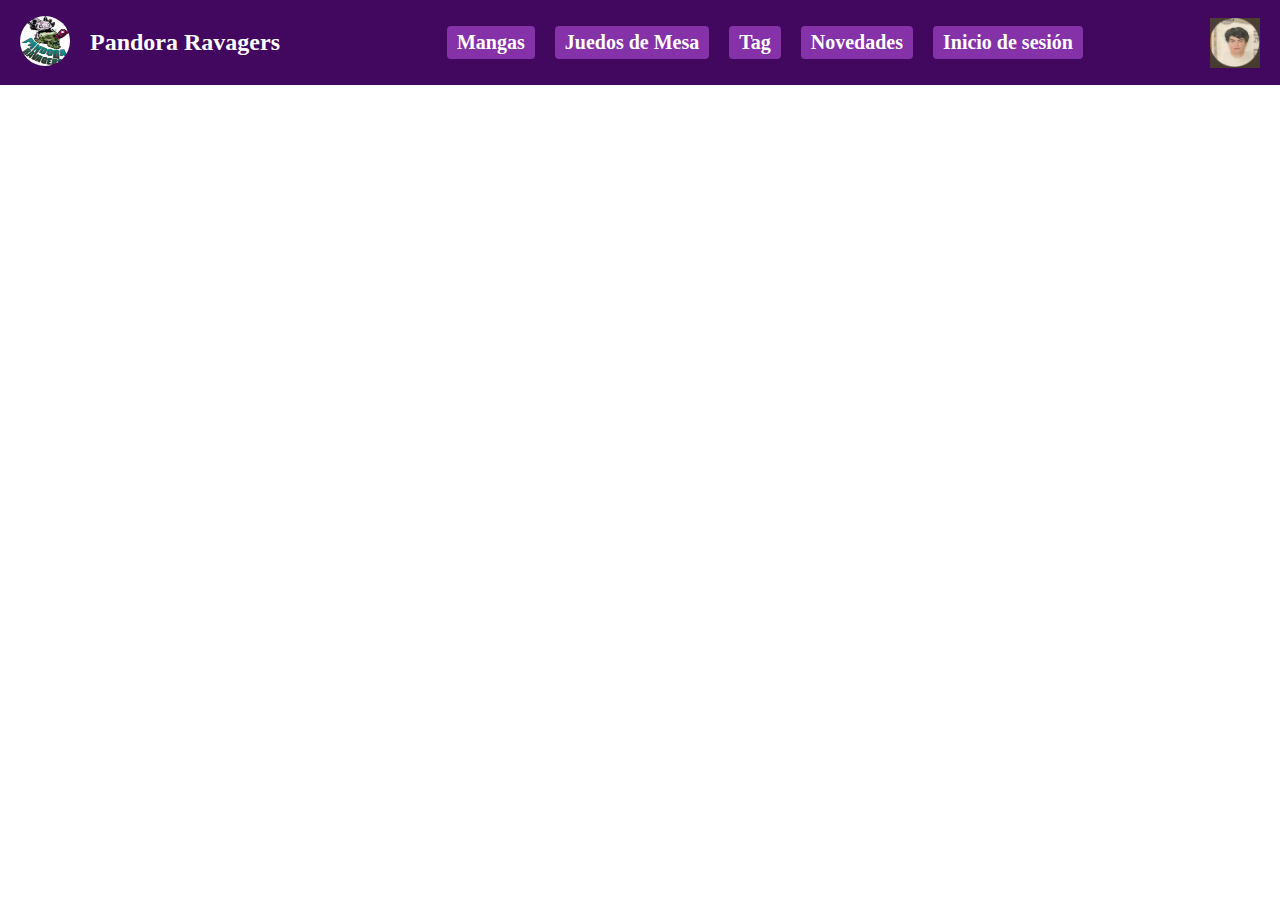
==== catalogo.html @ 40fc6b64 "Nueva pagina de catalogos de mandas, le hace falta el contenido principal, se agrega el html y el cs" ====
<!DOCTYPE html>
<html lang="en">
<head>
    <meta charset="UTF-8">
    <meta name="viewport" content="width=device-width, initial-scale=1.0">
    <title>Pandora Ravagers</title>
    <link rel="stylesheet" href="./css/catalogo.css">
</head>
<body>
    <header class="header">
        <nav class="nav-menu">

            <div class="logo">            
              <h1 class="title">Pandora Ravagers</h1>
              <div class="logo-container--img">
                <img class="logo-img" src="img/logo.jpg" alt="Logo de Pandora">
              </div>
            </div>  
                 
            <ul class="nav-menu--lista">
              <li class="nav-menu--elemento"><a   href="#tienda" >Mangas</a></li>
              <li class="nav-menu--elemento"><a  href="#eventos">Juedos de Mesa</a></li>
              <li class="nav-menu--elemento"><a  href="#novedades">Tag</a></li>
              <li class="nav-menu--elemento"><a  href="http://localhost/pandora/login.html">Novedades</a></li>
              <li class="nav-menu--elemento"><a  href="http://localhost/pandora/registroUsuario.htm">Inicio de sesión</a></li>
            </ul>      
            
            <div class="container-img--user">
                <div class="user-profile">
                    <img class="container__img--user" src="img/usuario.jpg" alt="Imagen de usuario">
                </div>
           </div>
      
        </nav>    
      
                
    </header>
    <aside>

    </aside>
    <main>
        <section>
            
        </section>

    </main>
    
</body>
</html>
---- css/catalogo.css ----
body, html {
    margin: 0;
    padding: 0;
    height: 100%;
    overflow: auto; /* Evita el scroll principal de la página */
  }
  
  .main-content {
    display: flex;
    flex-direction: column;
    /* height: 100vh; */
  }

/*--------------------------------- 
  barra de navegacion
------------------------------------*/

.header {
    position: fixed;
    top: 0;
    left: 0;
    width: 100%;  
    background-color: #42075e;
    justify-content: center;     
    z-index: 1000; 
}
  
.nav-menu {
    display: flex;
    justify-content: space-between;
    align-items: center;    
    margin: 10px 20px;   
}
  
  .logo{
    display: flex;
    flex-direction: row-reverse;
    justify-content: center;
    align-items: center;
    gap: 20px;
  }
  
  .title {
    font-size: 24px;
    font-family: 'Georgia', serif; /* Estilo de letra similar */
    color: white;
  }
  
  .logo-img, .user-profile {  
    width: 50px;
    height: 50px;
    border-radius: 50%;
    
  }
  
  .nav-menu--lista{
    display: flex;
    flex-direction: row; 
    list-style-type: none; 
    gap: 20px;
    padding: auto;
  }
  
  .nav-menu a {
    text-decoration: none;
    color: white;
    font-weight: bold;
    font-size: 20px;
  }
  
  .nav-menu--elemento {
    background-color:#8531a7;
    padding: 5px 10px;
    border-radius: 4px;
    color: white;
    transition: font-size 0.3s;
  } 
  
  .nav-menu--elemento{
    color: #270533;
    text-decoration: none;
    font-size: 16px; /* Tamaño normal de la letra */
    transition: font-size 0.3s; /* Suaviza la transición */
  }
  
  .nav-menu--elementohover {
    font-size: 18px; /* Tamaño de la letra al pasar el cursor */
  }
  
  .user-img--container{
   margin: 0px 10px;
   
  }

  .container__img--user{
    width: 50px;
    height: 50px;
  }
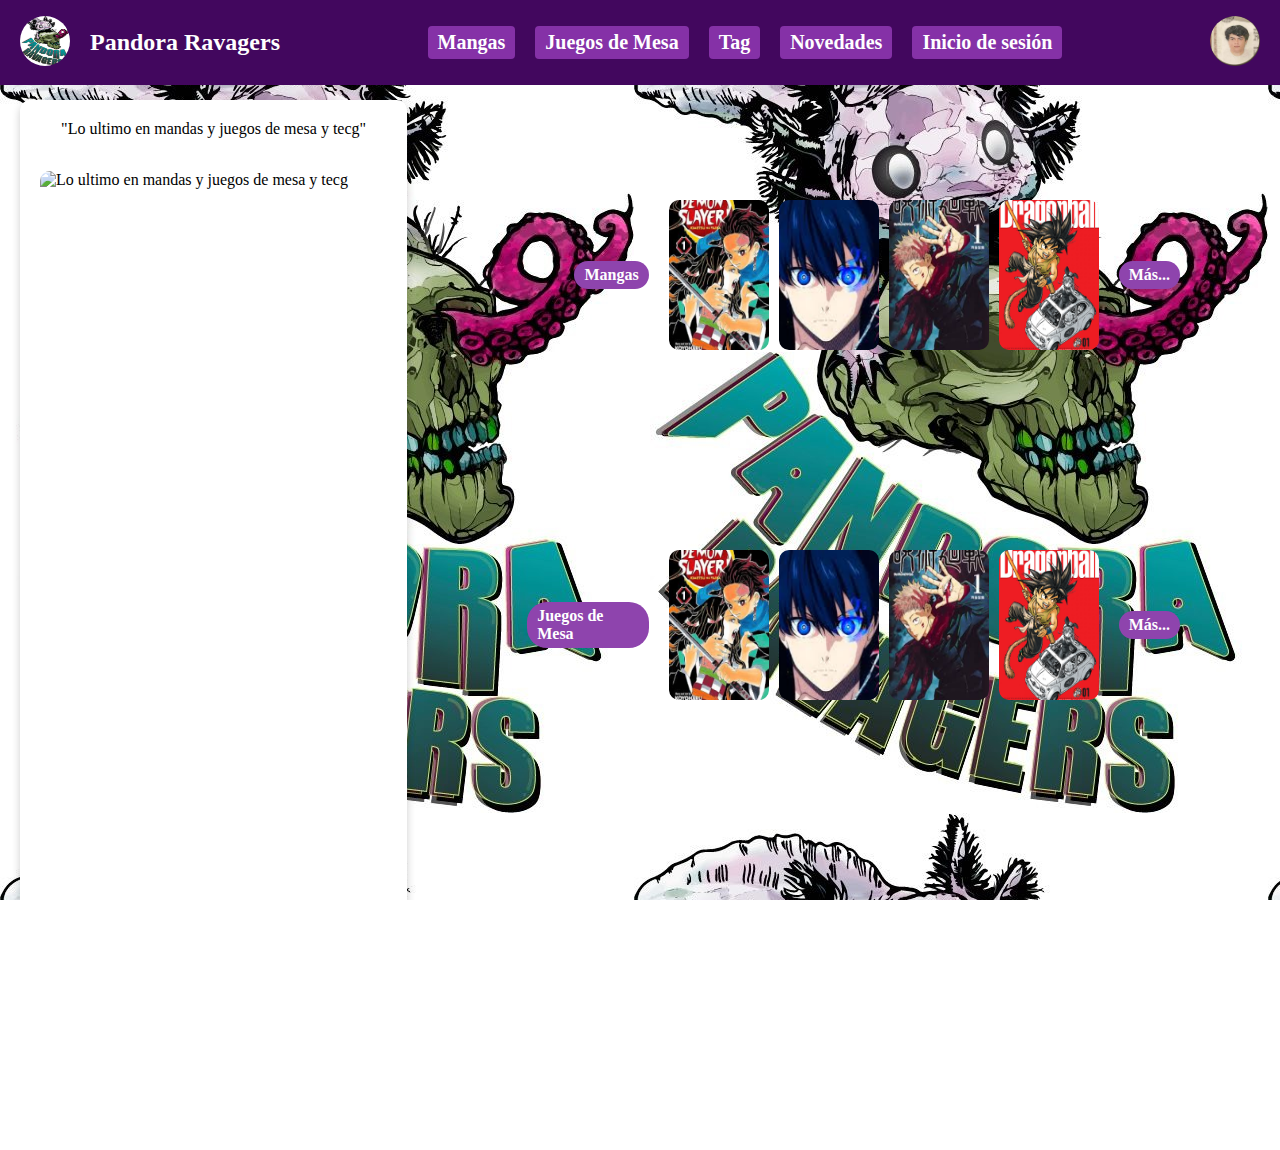
==== commit e1fc2b15: "avance de catalogo" ====
--- a/catalogo.html
+++ b/catalogo.html
@@ -9,41 +9,74 @@
 <body>
     <header class="header">
         <nav class="nav-menu">
-
             <div class="logo">            
-              <h1 class="title">Pandora Ravagers</h1>
-              <div class="logo-container--img">
-                <img class="logo-img" src="img/logo.jpg" alt="Logo de Pandora">
-              </div>
+                <h1 class="title">Pandora Ravagers</h1>
+                <div class="logo-container--img">
+                    <img class="logo-img" src="img/logo.jpg" alt="Logo de la tienda Pandora Ravagers">
+                </div>
             </div>  
                  
             <ul class="nav-menu--lista">
-              <li class="nav-menu--elemento"><a   href="#tienda" >Mangas</a></li>
-              <li class="nav-menu--elemento"><a  href="#eventos">Juedos de Mesa</a></li>
-              <li class="nav-menu--elemento"><a  href="#novedades">Tag</a></li>
-              <li class="nav-menu--elemento"><a  href="http://localhost/pandora/login.html">Novedades</a></li>
-              <li class="nav-menu--elemento"><a  href="http://localhost/pandora/registroUsuario.htm">Inicio de sesión</a></li>
+                <li class="nav-menu--elemento"><a href="#tienda">Mangas</a></li>
+                <li class="nav-menu--elemento"><a href="#eventos">Juegos de Mesa</a></li>
+                <li class="nav-menu--elemento"><a href="#tag">Tag</a></li>
+                <li class="nav-menu--elemento"><a href="#novedades">Novedades</a></li>
+                <li class="nav-menu--elemento"><a href="http://localhost/pandora/login.html">Inicio de sesión</a></li>
             </ul>      
-            
+
             <div class="container-img--user">
                 <div class="user-profile">
                     <img class="container__img--user" src="img/usuario.jpg" alt="Imagen de usuario">
                 </div>
-           </div>
-      
+            </div>
         </nav>    
-      
-                
     </header>
-    <aside>
+    
+    <main class="main-content">
 
-    </aside>
-    <main>
-        <section>
-            
-        </section>
+      <aside>
+        <div class="container">
+          <text>"Lo ultimo en mandas y juegos de mesa y tecg"</text><br>
+          <img src="https://blog.jefsescritor.com/wp-content/uploads/2023/10/mangas-1.webp" alt="Lo ultimo en mandas y juegos de mesa y tecg" width="400" height="200">
+          <div class="title">Lo último en mangas, juegos y TCG</div>
+        </div>
+      </aside>
 
+      <section class="catalogo">
+        <!-- <h2>Mangas</h2> -->
+        <div class="catalogo__container">
+          <span class="etiqueta">Mangas</span>
+          <div class="mangas">
+            <img src="/img/demon-slayer.jpg" alt="Demon Slayer Manga Cover">
+            <img src="/img/blue-lock.jpg" alt="Blue Lock Manga Cover">
+            <img src="/img/jujutsu-kaisen.jpg" alt="Jujutsu Kaisen Manga Cover">
+            <img src="/img/dragon-ball.jpg" alt="Dragon Ball Manga Cover">
+          </div>
+          <a href="otra-pagina.html" class="mas">Más...</a>
+        </div>
+
+        <div class="catalogo__container">
+          <span class="etiqueta">Juegos de Mesa</span>
+          <div class="mangas">
+            <img src="/img/demon-slayer.jpg" alt="Demon Slayer Manga Cover">
+            <img src="/img/blue-lock.jpg" alt="Blue Lock Manga Cover">
+            <img src="/img/jujutsu-kaisen.jpg" alt="Jujutsu Kaisen Manga Cover">
+            <img src="/img/dragon-ball.jpg" alt="Dragon Ball Manga Cover">
+          </div>
+          <a href="otra-pagina.html" class="mas">Más...</a>
+        </div>
+
+        <div class="catalogo__container">
+          <span class="etiqueta">TCG</span>
+          <div class="mangas">
+            <img src="/img/demon-slayer.jpg" alt="Demon Slayer Manga Cover">
+            <img src="/img/blue-lock.jpg" alt="Blue Lock Manga Cover">
+            <img src="/img/jujutsu-kaisen.jpg" alt="Jujutsu Kaisen Manga Cover">
+            <img src="/img/dragon-ball.jpg" alt="Dragon Ball Manga Cover">
+          </div>
+          <a href="otra-pagina.html" class="mas">Más...</a>
+        </div>
+      </section>
     </main>
-    
 </body>
-</html>+</html>
--- a/css/catalogo.css
+++ b/css/catalogo.css
@@ -1,20 +1,19 @@
+/* General */
 body, html {
+    background-image: url(/img/logo.jpg);
     margin: 0;
     padding: 0;
     height: 100%;
     overflow: auto; /* Evita el scroll principal de la página */
-  }
-  
-  .main-content {
+}
+
+.main-content {
     display: flex;
-    flex-direction: column;
-    /* height: 100vh; */
-  }
+    flex-direction: row;
+    margin-top: 80px; /* Ajusta el espacio para que el header fijo no cubra el contenido */
+}
 
-/*--------------------------------- 
-  barra de navegacion
-------------------------------------*/
-
+/* Barra de navegación */
 .header {
     position: fixed;
     top: 0;
@@ -31,68 +30,142 @@
     align-items: center;    
     margin: 10px 20px;   
 }
-  
-  .logo{
+
+.logo {
     display: flex;
     flex-direction: row-reverse;
     justify-content: center;
     align-items: center;
     gap: 20px;
-  }
+}
   
-  .title {
+.title {
     font-size: 24px;
     font-family: 'Georgia', serif; /* Estilo de letra similar */
     color: white;
-  }
+}
   
-  .logo-img, .user-profile {  
+.logo-img, .container__img--user {  
     width: 50px;
     height: 50px;
     border-radius: 50%;
-    
-  }
+}
   
-  .nav-menu--lista{
+.nav-menu--lista {
     display: flex;
     flex-direction: row; 
     list-style-type: none; 
     gap: 20px;
-    padding: auto;
-  }
+    padding: 0;
+}
   
-  .nav-menu a {
+.nav-menu a {
     text-decoration: none;
     color: white;
     font-weight: bold;
     font-size: 20px;
-  }
+}
   
-  .nav-menu--elemento {
-    background-color:#8531a7;
+.nav-menu--elemento {
+    background-color: #8531a7;
     padding: 5px 10px;
     border-radius: 4px;
     color: white;
+    font-size: 16px;
     transition: font-size 0.3s;
-  } 
+}
   
-  .nav-menu--elemento{
-    color: #270533;
-    text-decoration: none;
-    font-size: 16px; /* Tamaño normal de la letra */
-    transition: font-size 0.3s; /* Suaviza la transición */
-  }
-  
-  .nav-menu--elementohover {
+.nav-menu--elemento:hover {
     font-size: 18px; /* Tamaño de la letra al pasar el cursor */
-  }
-  
-  .user-img--container{
-   margin: 0px 10px;
-   
+}
+/* tarjeta */
+.container__img--user{
+    width: 50px;
+    height: 50px;
   }
 
-  .container__img--user{
-    width: 50px;
-    height: 50px;
-  }+  .container {
+    display: flex;
+    flex-direction: column;
+    align-items: center;
+    padding: 20px;
+    background-color: #ffffff;
+    border-radius: 10px;
+    box-shadow: 0px 4px 8px rgba(0, 0, 0, 0.2);
+    width: 100%;
+    max-width: 400px;
+    margin-left: auto;
+}
+
+aside {
+  display: flex;
+  justify-content: flex-end; /* Alinea el contenido hacia la derecha */
+  padding: 20px;
+  flex-grow: 1;
+}
+.container img {
+  width: 100%;
+  max-width: 400px;
+  height: auto;
+  border-radius: 10px;
+  margin-top: 15px;
+}
+
+.container .text {
+    font-size: 1em;
+    color: #333333;
+}
+
+aside, main {
+  flex-grow: 1;
+  padding: 20px;
+}
+
+/* Catalogo */
+.catalogo {
+    display: flex;
+    flex-direction: column;   
+       
+    margin-top: 20px;
+}
+.catalogo__container {
+    display: flex;
+    align-items: center;
+    justify-content: flex-end;
+    margin: 100px;
+    gap: 20px;
+}
+
+.etiqueta {
+    padding: 5px 10px;
+    background-color: #8e44ad;
+    color: white;
+    border-radius: 20px;
+    font-weight: bold;
+}
+
+.mangas {
+    display: flex;
+    gap: 10px;
+}
+
+.mangas img {
+    width: 100px;
+    height: 150px;
+    border-radius: 10px;
+    transition: transform 0.2s;
+}
+
+.mangas img:hover {
+    transform: scale(1.1);
+}
+
+.mas {
+    padding: 5px 10px;
+    background-color: #8e44ad;
+    color: white;
+    border-radius: 20px;
+    font-weight: bold;
+    text-decoration: none;
+}
+
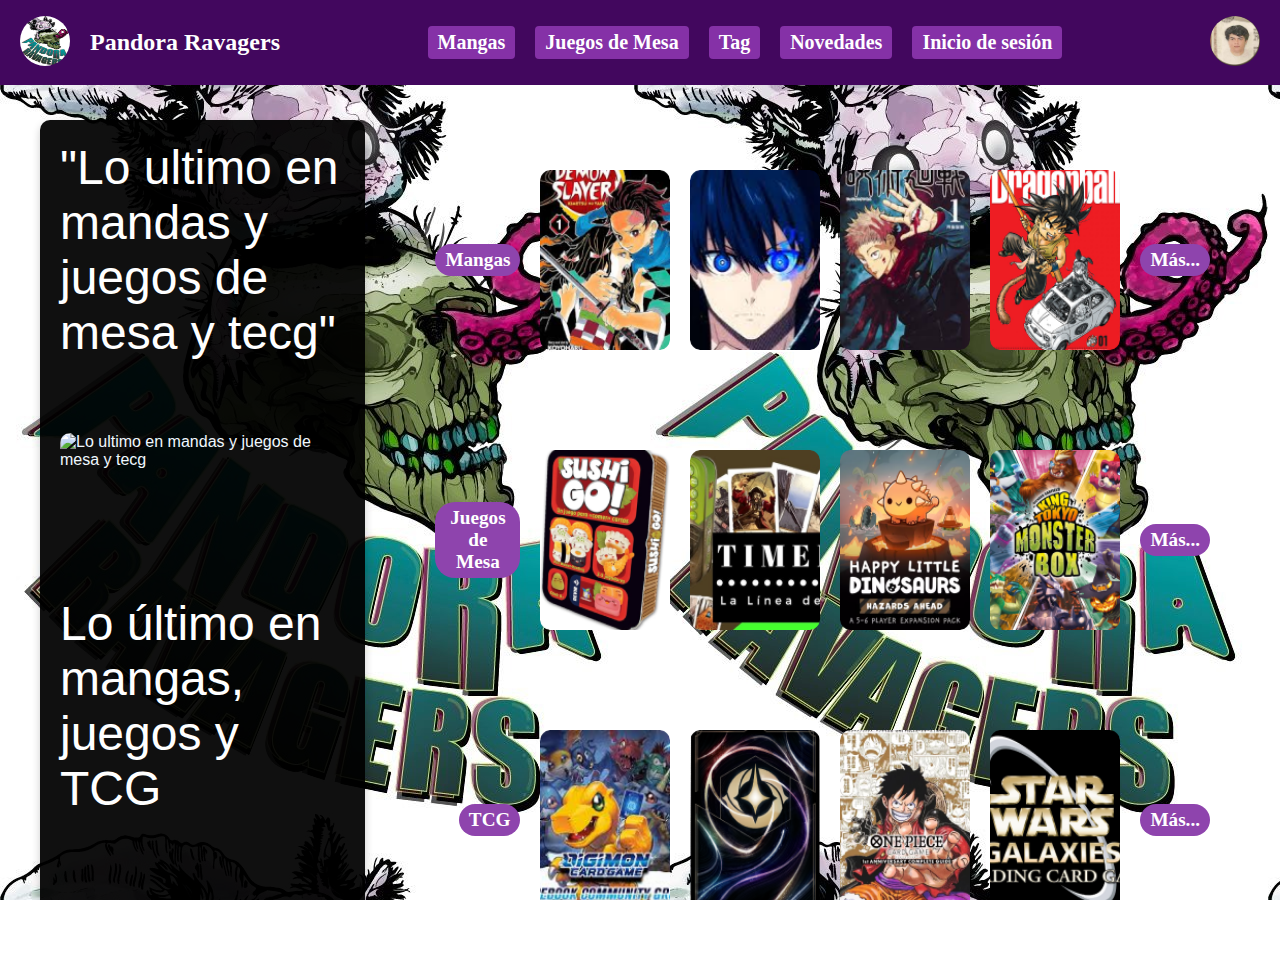
==== commit fd34317f: "Segundo Avance del catalogo" ====
--- a/catalogo.html
+++ b/catalogo.html
@@ -34,11 +34,12 @@
     
     <main class="main-content">
 
-      <aside>
+      <aside >
         <div class="container">
-          <text>"Lo ultimo en mandas y juegos de mesa y tecg"</text><br>
+          <text class="container__Text">"Lo ultimo en mandas y juegos de mesa y tecg"</text><br>
           <img src="https://blog.jefsescritor.com/wp-content/uploads/2023/10/mangas-1.webp" alt="Lo ultimo en mandas y juegos de mesa y tecg" width="400" height="200">
-          <div class="title">Lo último en mangas, juegos y TCG</div>
+          <text class="container__Text">Lo último en mangas, juegos y TCG</text><br>
+          <!-- <div class="title"></div> -->
         </div>
       </aside>
 
@@ -55,24 +56,26 @@
           <a href="otra-pagina.html" class="mas">Más...</a>
         </div>
 
+        <!-- <h2>Juegos de mesa</h2> -->
         <div class="catalogo__container">
           <span class="etiqueta">Juegos de Mesa</span>
           <div class="mangas">
-            <img src="/img/demon-slayer.jpg" alt="Demon Slayer Manga Cover">
-            <img src="/img/blue-lock.jpg" alt="Blue Lock Manga Cover">
-            <img src="/img/jujutsu-kaisen.jpg" alt="Jujutsu Kaisen Manga Cover">
-            <img src="/img/dragon-ball.jpg" alt="Dragon Ball Manga Cover">
+            <img src="/img/sushi.jpg" alt="Demon Slayer Manga Cover">
+            <img src="/img/TimePlay.jpg" alt="Blue Lock Manga Cover">
+            <img src="/img/Dinosaurs.jpg" alt="Jujutsu Kaisen Manga Cover">
+            <img src="/img/monsterBox.jpg" alt="Dragon Ball Manga Cover">
           </div>
           <a href="otra-pagina.html" class="mas">Más...</a>
         </div>
-
+        
+        <!-- <h2>TCG</h2> -->
         <div class="catalogo__container">
           <span class="etiqueta">TCG</span>
           <div class="mangas">
-            <img src="/img/demon-slayer.jpg" alt="Demon Slayer Manga Cover">
-            <img src="/img/blue-lock.jpg" alt="Blue Lock Manga Cover">
-            <img src="/img/jujutsu-kaisen.jpg" alt="Jujutsu Kaisen Manga Cover">
-            <img src="/img/dragon-ball.jpg" alt="Dragon Ball Manga Cover">
+            <img src="/img/digimon.jpg" alt="Demon Slayer Manga Cover">
+            <img src="/img/targeta.jpg" alt="Blue Lock Manga Cover">
+            <img src="/img/OnePice,jpg.png" alt="Jujutsu Kaisen Manga Cover">
+            <img src="/img/StarWars.jpg" alt="Dragon Ball Manga Cover">
           </div>
           <a href="otra-pagina.html" class="mas">Más...</a>
         </div>
--- a/css/catalogo.css
+++ b/css/catalogo.css
@@ -78,26 +78,36 @@
 .nav-menu--elemento:hover {
     font-size: 18px; /* Tamaño de la letra al pasar el cursor */
 }
+
 /* tarjeta */
 .container__img--user{
     width: 50px;
     height: 50px;
   }
 
-  .container {
+.container__Text{
+    color: white;
+    font-size: 3em;
+}
+
+.container {
+
+    font-family: 'Trebuchet MS', 'Lucida Sans Unicode', 'Lucida Grande', 'Lucida Sans', Arial, sans-serif;
+    color:aliceblue;
     display: flex;
     flex-direction: column;
     align-items: center;
     padding: 20px;
-    background-color: #ffffff;
+    background-color: rgba(0, 0, 0, 0.938);
     border-radius: 10px;
     box-shadow: 0px 4px 8px rgba(0, 0, 0, 0.2);
     width: 100%;
-    max-width: 400px;
+    max-width: 400px;    
     margin-left: auto;
+    gap: 20px;
 }
 
-aside {
+aside {  
   display: flex;
   justify-content: flex-end; /* Alinea el contenido hacia la derecha */
   padding: 20px;
@@ -118,7 +128,7 @@
 
 aside, main {
   flex-grow: 1;
-  padding: 20px;
+  padding:20px;
 }
 
 /* Catalogo */
@@ -132,26 +142,32 @@
     display: flex;
     align-items: center;
     justify-content: flex-end;
-    margin: 100px;
+    margin: 50px;
     gap: 20px;
 }
+
+
 
 .etiqueta {
     padding: 5px 10px;
     background-color: #8e44ad;
+    border-radius: 20px;
+    padding: 5px 10px;    
     color: white;
+    text-align: center;
     border-radius: 20px;
+    font-size: 1.2em;
     font-weight: bold;
 }
 
 .mangas {
     display: flex;
-    gap: 10px;
+    gap: 20px;
 }
 
 .mangas img {
-    width: 100px;
-    height: 150px;
+    width: 130px;
+    height: 180px;
     border-radius: 10px;
     transition: transform 0.2s;
 }
@@ -167,5 +183,6 @@
     border-radius: 20px;
     font-weight: bold;
     text-decoration: none;
+    font-size: 1.2em;
 }
 
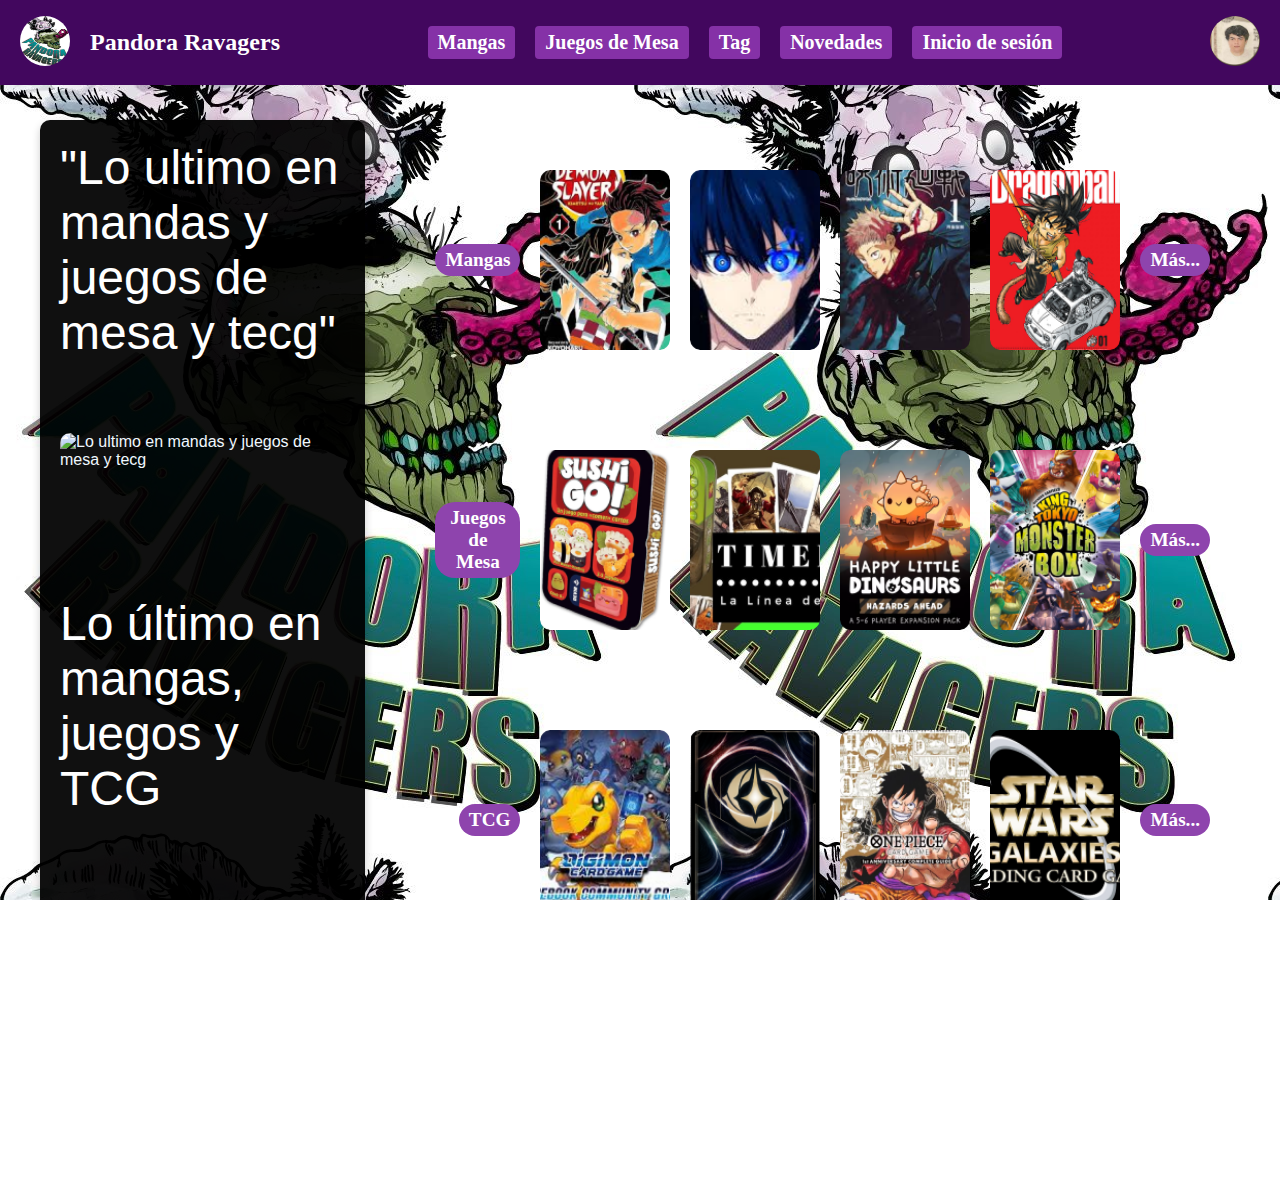
==== commit 4b00aa2d: "actualizacion de footer en el catalogo" ====
--- a/catalogo.html
+++ b/catalogo.html
@@ -81,5 +81,31 @@
         </div>
       </section>
     </main>
+
+    <footer class="footer-container">   
+        
+
+      <ul class="social-icons">
+        <li class="nav-menu--elemento"><a href="https://www.facebook.com/profile.php?id=100027047006959" target="_blank">Facebook</a></a></li>
+        <li class="nav-menu--elemento"><a href="https://www.instagram.com/pandora_ravagers?igsh=YmM3djZ2eHV5amNu" target="_blank">Twitter</a></li>
+        <li class="nav-menu--elemento"><a href="https://instagram.com" target="_blank">Instagram</a></li>          
+      </ul> 
+           
+      <div class="contact-info">
+        <p>Teléfono WhatsApp: 7721005528 | Correo: Papas@gmail.com</p>
+      </div>
+   
+      <div class="menu-footer">
+        <a href="#inicio">Inicio</a>
+        <a href="#servicios">Servicios</a>
+        <a href="#contacto">Contacto</a>
+        <a href="#privacidad">Política de Privacidad</a>
+      </div>
+   
+      <div class="copyright">
+        &copy; 2024 Pandora Ravagers. Todos los derechos reservados.
+      </div>
+       
+    </footer>
 </body>
 </html>
--- a/css/catalogo.css
+++ b/css/catalogo.css
@@ -186,3 +186,47 @@
     font-size: 1.2em;
 }
 
+/*--------------------------------- 
+  Footer
+------------------------------------*/
+
+.footer-container {
+    background-color: #42075e ;
+    color: white;
+    padding: 20px 10px;
+    text-align: center;
+    display: flex;
+    flex-direction: column;
+    align-items: center;
+    gap: 10px; 
+    
+  } 
+  
+  /* Enlaces del footer */
+  .social-icons--texto {
+    color: #aaaaaa;
+    text-decoration: none;
+    margin: 0 10px;
+    transition: color 0.3s;
+  }
+  
+  footer a:hover {
+    color: #110312;
+  }
+  
+  /* Redes sociales */
+  .social-icons{
+    display: flex;
+    margin: 10px;
+    padding: 0px;
+    gap: 15px;
+    list-style-type: none;
+    font-size: 24px;
+  }
+  
+  /* Derechos de autor */
+  .copyright {
+    font-size: 14px;
+    color: #aaa;
+    margin-top: 10px;
+  }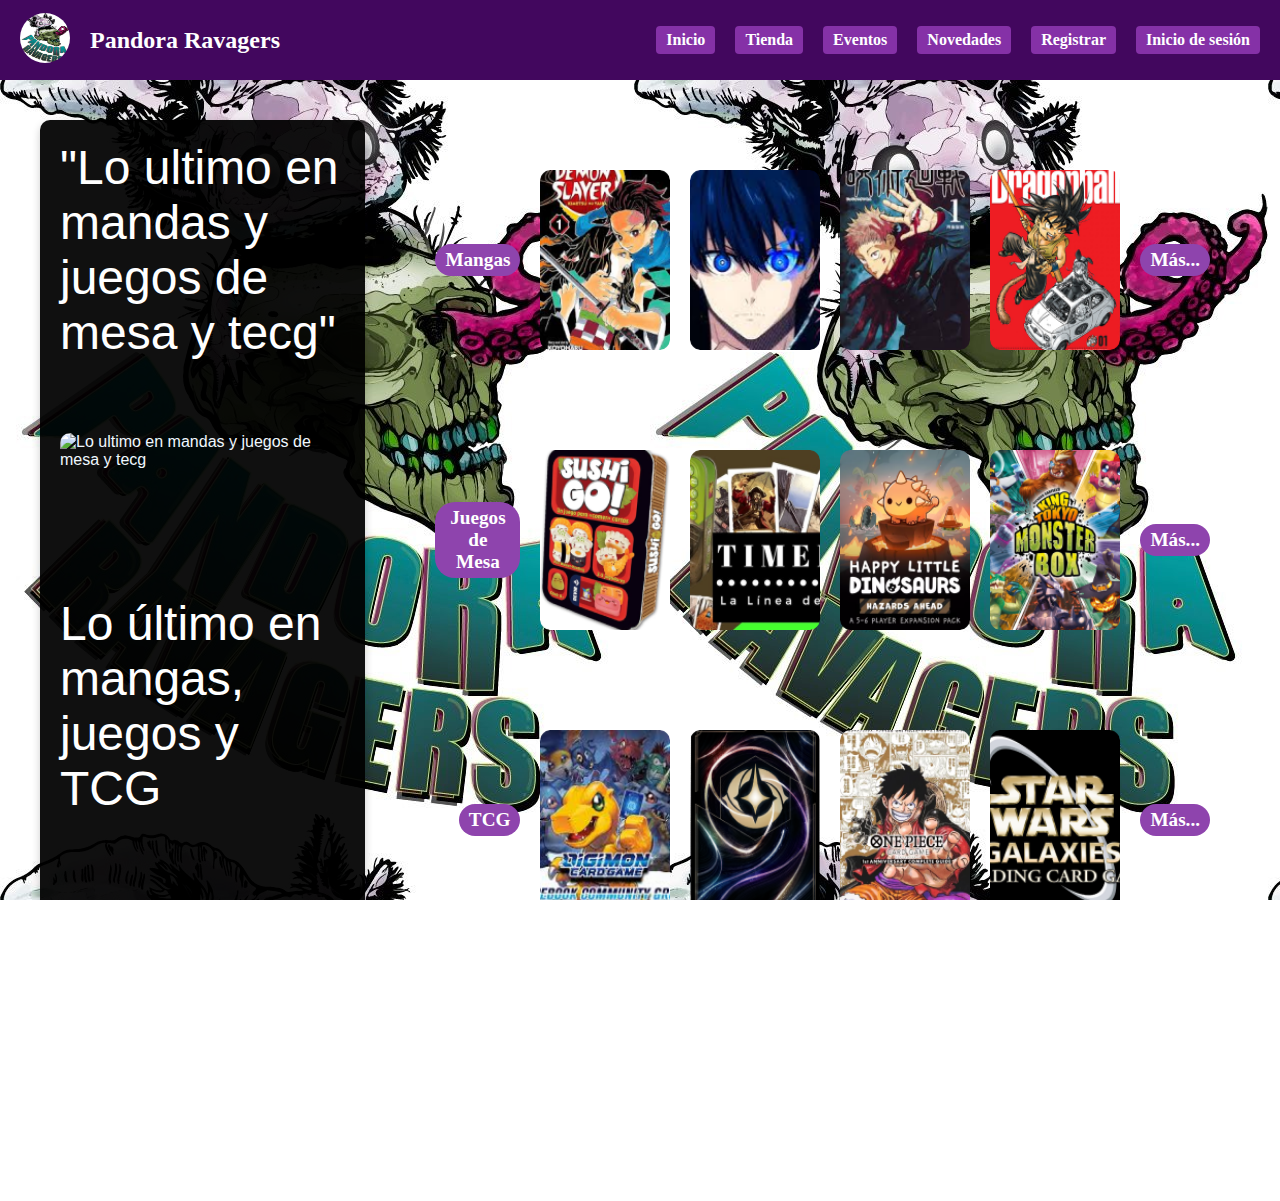
==== commit bfbda789: "add new catalog html,css and images" ====
--- a/catalogo.html
+++ b/catalogo.html
@@ -5,32 +5,29 @@
     <meta name="viewport" content="width=device-width, initial-scale=1.0">
     <title>Pandora Ravagers</title>
     <link rel="stylesheet" href="./css/catalogo.css">
+    
 </head>
 <body>
     <header class="header">
-        <nav class="nav-menu">
-            <div class="logo">            
-                <h1 class="title">Pandora Ravagers</h1>
-                <div class="logo-container--img">
-                    <img class="logo-img" src="img/logo.jpg" alt="Logo de la tienda Pandora Ravagers">
-                </div>
-            </div>  
-                 
-            <ul class="nav-menu--lista">
-                <li class="nav-menu--elemento"><a href="#tienda">Mangas</a></li>
-                <li class="nav-menu--elemento"><a href="#eventos">Juegos de Mesa</a></li>
-                <li class="nav-menu--elemento"><a href="#tag">Tag</a></li>
-                <li class="nav-menu--elemento"><a href="#novedades">Novedades</a></li>
-                <li class="nav-menu--elemento"><a href="http://localhost/pandora/login.html">Inicio de sesión</a></li>
-            </ul>      
-
-            <div class="container-img--user">
-                <div class="user-profile">
-                    <img class="container__img--user" src="img/usuario.jpg" alt="Imagen de usuario">
-                </div>
+        <nav class="nav-menu" id="inicio">
+          <div class="logo">
+            <h1 class="title">Pandora Ravagers</h1>
+            <div class="logo-container--img">
+              <img src="./img/Imagen de WhatsApp 2024-10-27 a las 00.57.39_42610bf0.jpg" alt="Logo de Pandora">
             </div>
-        </nav>    
-    </header>
+          </div>      
+    
+          <ul class="nav-menu--lista">
+            <li class="nav-menu--elemento"><a   href="#inicio" >Inicio</a></li>
+            <li class="nav-menu--elemento"><a  href="#eventos">Tienda</a></li>
+            <li class="nav-menu--elemento"><a  href="#novedades">Eventos</a></li>
+            <li class="nav-menu--elemento"><a  href="">Novedades</a></li>
+            <li class="nav-menu--elemento"><a  href="/registroUsuario.html">Registrar</a></li>
+            <li class="nav-menu--elemento"><a  href="/login.html">Inicio de sesión</a></li>
+          </ul>
+  
+        </nav>
+      </header>
     
     <main class="main-content">
 
@@ -48,10 +45,10 @@
         <div class="catalogo__container">
           <span class="etiqueta">Mangas</span>
           <div class="mangas">
-            <img src="/img/demon-slayer.jpg" alt="Demon Slayer Manga Cover">
-            <img src="/img/blue-lock.jpg" alt="Blue Lock Manga Cover">
-            <img src="/img/jujutsu-kaisen.jpg" alt="Jujutsu Kaisen Manga Cover">
-            <img src="/img/dragon-ball.jpg" alt="Dragon Ball Manga Cover">
+            <img src="./img/demon-slayer.jpg" alt="Demon Slayer Manga Cover">
+            <img src="./img/blue-lock.jpg" alt="Blue Lock Manga Cover">
+            <img src="./img/jujutsu-kaisen.jpg" alt="Jujutsu Kaisen Manga Cover">
+            <img src="./img/dragon-ball.jpg" alt="Dragon Ball Manga Cover">
           </div>
           <a href="otra-pagina.html" class="mas">Más...</a>
         </div>
@@ -85,27 +82,27 @@
     <footer class="footer-container">   
         
 
-      <ul class="social-icons">
-        <li class="nav-menu--elemento"><a href="https://www.facebook.com/profile.php?id=100027047006959" target="_blank">Facebook</a></a></li>
-        <li class="nav-menu--elemento"><a href="https://www.instagram.com/pandora_ravagers?igsh=YmM3djZ2eHV5amNu" target="_blank">Twitter</a></li>
-        <li class="nav-menu--elemento"><a href="https://instagram.com" target="_blank">Instagram</a></li>          
-      </ul> 
-           
-      <div class="contact-info">
-        <p>Teléfono WhatsApp: 7721005528 | Correo: Papas@gmail.com</p>
-      </div>
-   
-      <div class="menu-footer">
-        <a href="#inicio">Inicio</a>
-        <a href="#servicios">Servicios</a>
-        <a href="#contacto">Contacto</a>
-        <a href="#privacidad">Política de Privacidad</a>
-      </div>
-   
-      <div class="copyright">
-        &copy; 2024 Pandora Ravagers. Todos los derechos reservados.
-      </div>
-       
+        <ul class="social-icons">
+          <li class="nav-menu--elemento"><a href="https://www.facebook.com/profile.php?id=100027047006959" target="_blank">Facebook</a></a></li>
+          <li class="nav-menu--elemento"><a href="https://www.instagram.com/pandora_ravagers?igsh=YmM3djZ2eHV5amNu" target="_blank">Twitter</a></li>
+          <li class="nav-menu--elemento"><a href="https://instagram.com" target="_blank">Instagram</a></li>          
+        </ul> 
+             
+        <div class="contact-info">
+          <p>Teléfono WhatsApp: 7721005528 | Correo: Papas@gmail.com</p>
+        </div>
+     
+        <div class="menu-footer">
+          <a href="#inicio">Inicio</a>
+          <a href="#servicios">Servicios</a>
+          <a href="#contacto">Contacto</a>
+          <a href="#privacidad">Política de Privacidad</a>
+        </div>
+     
+        <div class="copyright">
+          &copy; 2024 Pandora Ravagers. Todos los derechos reservados.
+        </div>
+         
     </footer>
 </body>
 </html>
--- a/css/catalogo.css
+++ b/css/catalogo.css
@@ -7,77 +7,98 @@
     overflow: auto; /* Evita el scroll principal de la página */
 }
 
-.main-content {
-    display: flex;
-    flex-direction: row;
-    margin-top: 80px; /* Ajusta el espacio para que el header fijo no cubra el contenido */
-}
-
-/* Barra de navegación */
 .header {
     position: fixed;
-    top: 0;
-    left: 0;
+    /* top: 0;
+    left: 0; */
     width: 100%;  
     background-color: #42075e;
     justify-content: center;     
-    z-index: 1000; 
-}
-  
-.nav-menu {
+    /* z-index: 1000;  */
+    
+  }
+  
+.main-content {
+    display: flex;
+    flex-direction: row;
+    margin-top: 80px; /* Ajusta el espacio para que el header fijo no cubra el contenido */
+}
+
+/*Inicio Navar */
+
+.logo img, .user-profile img {
+    width: 50px;
+    height: 50px;
+    border-radius: 50%
+  }
+  
+  .logo{
+    display: flex;
+    flex-direction: row-reverse;
+    justify-content: center;
+    align-items: center;
+    gap: 20px;
+  }
+  
+  .title {
+    font-size: 24px;
+    font-family: 'Georgia', serif;
+    color: white;
+  
+  }
+  
+  .nav-menu {
     display: flex;
     justify-content: space-between;
     align-items: center;    
-    margin: 10px 20px;   
-}
-
-.logo {
-    display: flex;
-    flex-direction: row-reverse;
-    justify-content: center;
-    align-items: center;
-    gap: 20px;
-}
-  
-.title {
-    font-size: 24px;
-    font-family: 'Georgia', serif; /* Estilo de letra similar */
-    color: white;
-}
-  
-.logo-img, .container__img--user {  
-    width: 50px;
-    height: 50px;
-    border-radius: 50%;
-}
-  
-.nav-menu--lista {
-    display: flex;
-    flex-direction: row; 
+    margin: 10px 20px;  
+  }
+  
+  .nav-menu--lista{
+    display: flex;
+    /* flex-direction: row;  */
     list-style-type: none; 
-    gap: 20px;
-    padding: 0;
-}
-  
-.nav-menu a {
-    text-decoration: none;
+    gap: 20px;    
+  }
+  
+  
+  .nav-menu a {
+    /* text-decoration: none; */
     color: white;
     font-weight: bold;
-    font-size: 20px;
-}
-  
-.nav-menu--elemento {
-    background-color: #8531a7;
+    font-size: 16px;
+    text-decoration: none;
+    transition: font-size 0.3s;
+  }
+  
+  .nav-menu--elemento {
+    background-color:#8531a7;
     padding: 5px 10px;
     border-radius: 4px;
     color: white;
-    font-size: 16px;
-    transition: font-size 0.3s;
-}
-  
-.nav-menu--elemento:hover {
-    font-size: 18px; /* Tamaño de la letra al pasar el cursor */
-}
+    /* transition: font-size 0.3s; */
+  } 
+  
+  .user-img--container{
+    margin: 0px 10px;
+  }
+  
+  /* Estilo para el enlace activo */
+  /* .nav-menu a.active {
+    background-color: #1e022e;
+    padding: 5px 10px;
+    border-radius: 4px;
+    color: white;
+    text-decoration: none; 
+  }  */
+  
+  
+  /* Cambia el tamaño de la letra al pasar el cursor */
+  .nav-menu a:hover {
+      font-size: 18px;  
+  } 
+   
+  /* Fin Navar */
 
 /* tarjeta */
 .container__img--user{
@@ -186,12 +207,15 @@
     font-size: 1.2em;
 }
 
-/*--------------------------------- 
-  Footer
-------------------------------------*/
-
-.footer-container {
-    background-color: #42075e ;
+/* inicio footer*/
+
+footer {
+    background-color: #42075e;
+    color: white;  
+    text-align: center;
+  }
+  
+  .footer-container { 
     color: white;
     padding: 20px 10px;
     text-align: center;
@@ -202,8 +226,18 @@
     
   } 
   
+  
+  
   /* Enlaces del footer */
   .social-icons--texto {
+    color: #aaaaaa;
+    text-decoration: none;
+    margin: 0 10px;
+    transition: color 0.3s;
+  }
+  
+  /* Enlaces del footer */
+  footer a {
     color: #aaaaaa;
     text-decoration: none;
     margin: 0 10px;
@@ -229,4 +263,7 @@
     font-size: 14px;
     color: #aaa;
     margin-top: 10px;
-  }+  }
+  
+  /* fin footer */
+  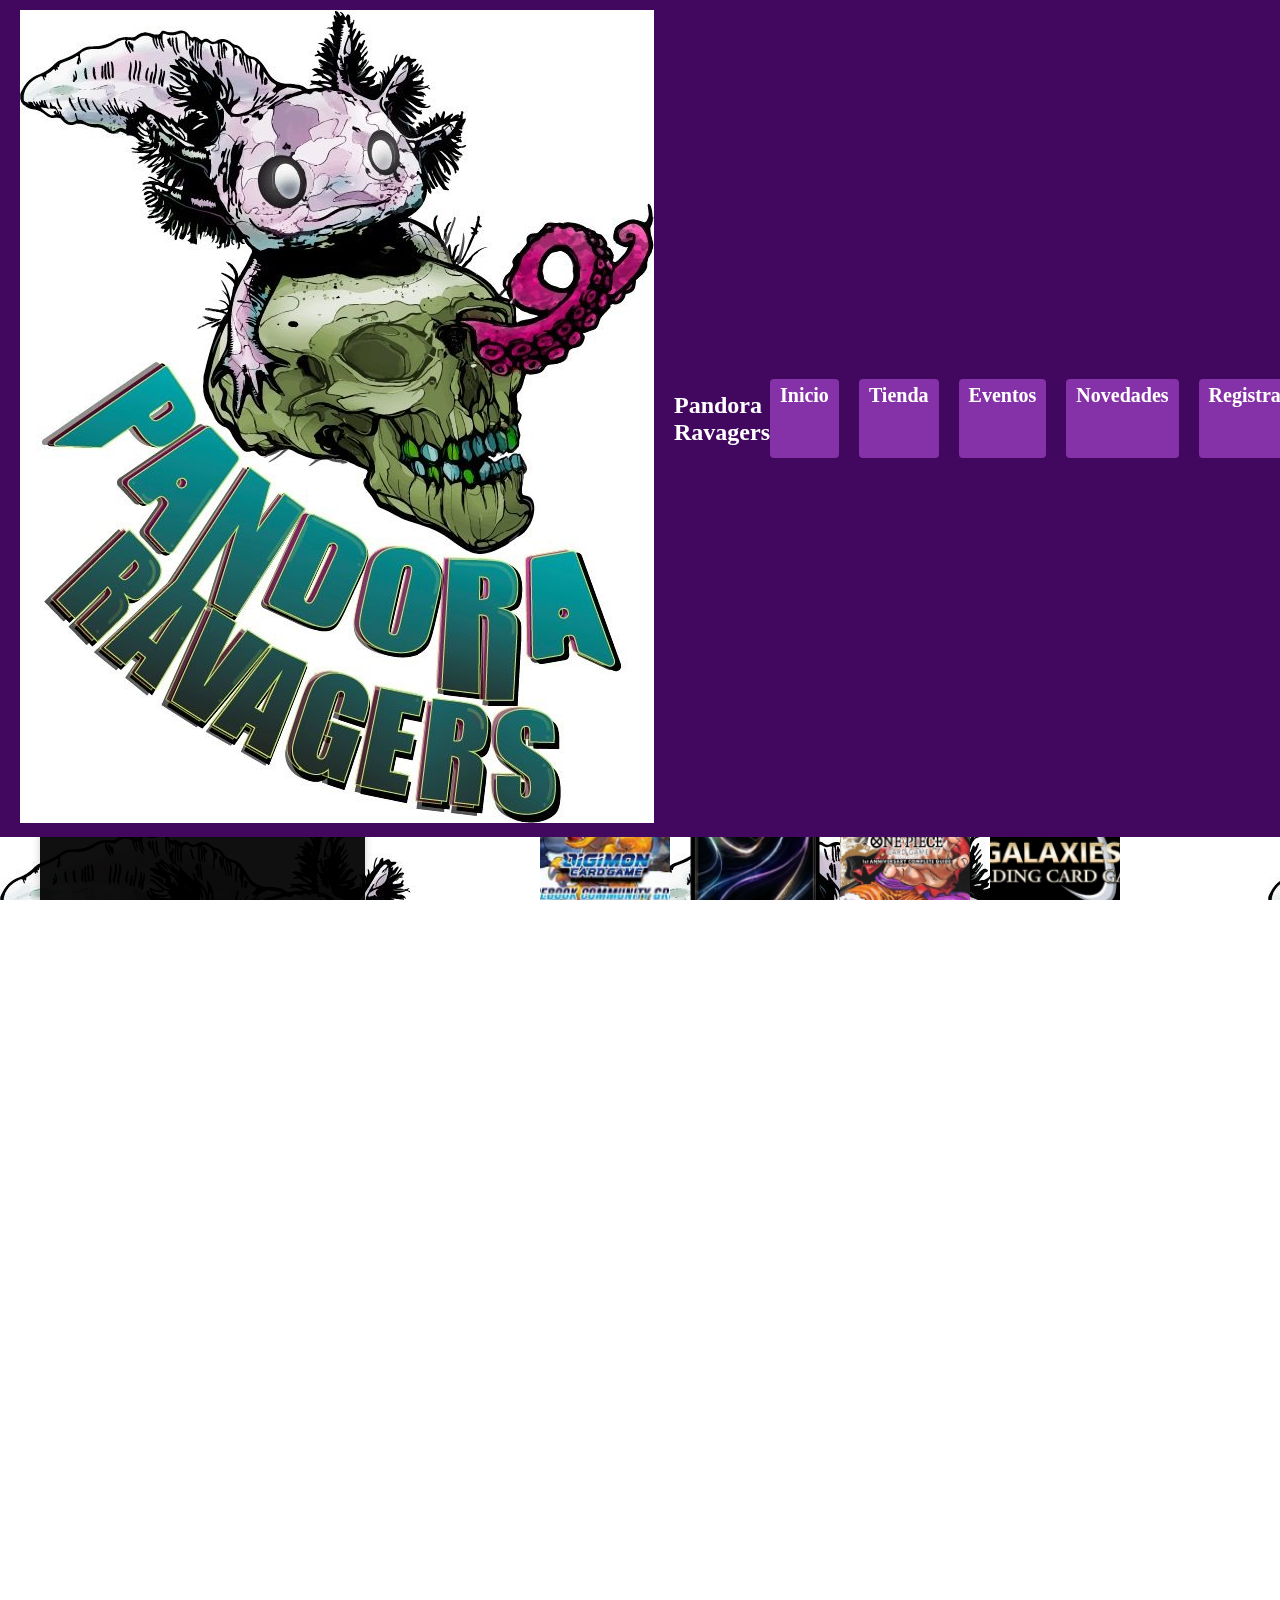
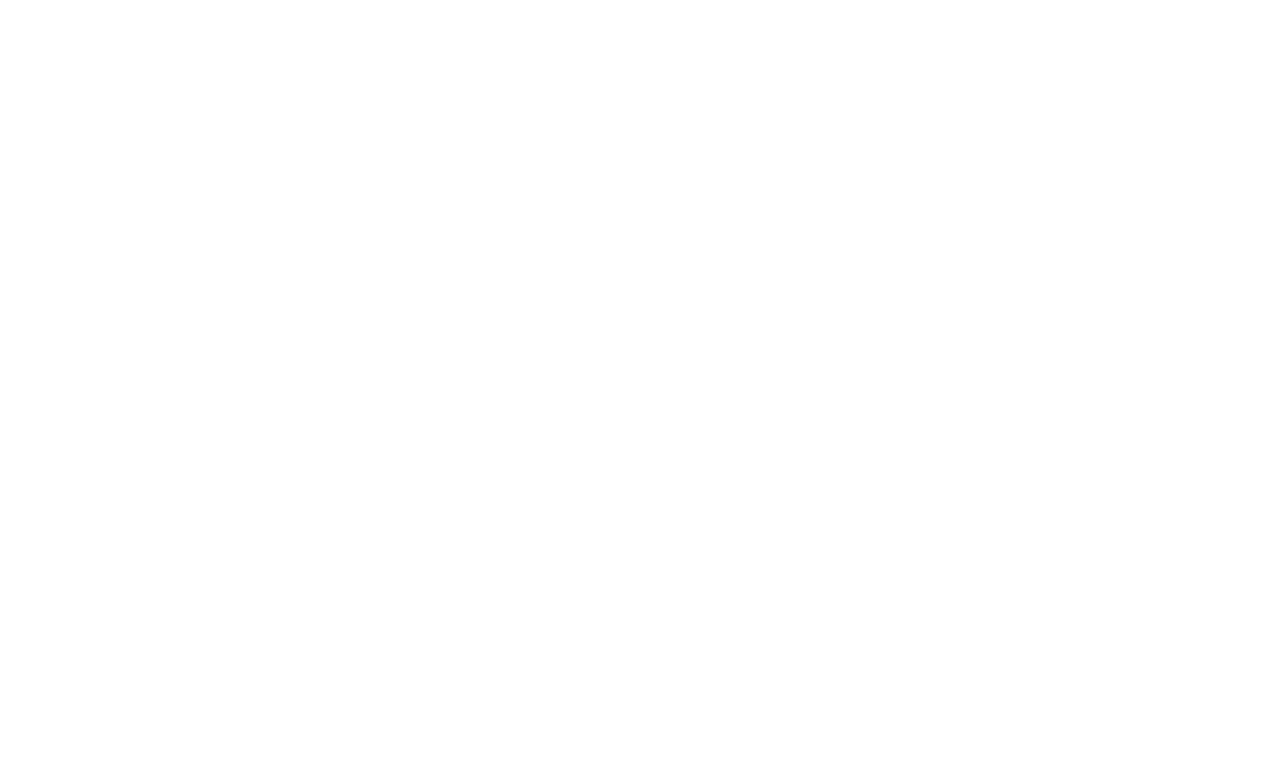
==== commit 6d10849f: "Merge branch 'Enrique' of https://github.com/Enriquei09/PandoraRavagers into Enrique" ====
--- a/catalogo.html
+++ b/catalogo.html
@@ -1,3 +1,115 @@
+<!DOCTYPE html>
+<html lang="en">
+<head>
+    <meta charset="UTF-8">
+    <meta name="viewport" content="width=device-width, initial-scale=1.0">
+    <title>Pandora Ravagers</title>
+    <link rel="stylesheet" href="./css/catalogo.css">
+</head>
+<body>
+    <header class="header">
+        <nav class="nav-menu">
+            <div class="logo">            
+                <h1 class="title">Pandora Ravagers</h1>
+                <div class="logo-container--img">
+                    <img class="logo-img" src="img/logo.jpg" alt="Logo de la tienda Pandora Ravagers">
+                </div>
+            </div>  
+                 
+            <ul class="nav-menu--lista">
+                <li class="nav-menu--elemento"><a href="#tienda">Mangas</a></li>
+                <li class="nav-menu--elemento"><a href="#eventos">Juegos de Mesa</a></li>
+                <li class="nav-menu--elemento"><a href="#tag">Tag</a></li>
+                <li class="nav-menu--elemento"><a href="#novedades">Novedades</a></li>
+                <li class="nav-menu--elemento"><a href="http://localhost/pandora/login.html">Inicio de sesión</a></li>
+            </ul>      
+
+            <div class="container-img--user">
+                <div class="user-profile">
+                    <img class="container__img--user" src="img/usuario.jpg" alt="Imagen de usuario">
+                </div>
+            </div>
+        </nav>    
+    </header>
+    
+    <main class="main-content">
+
+      <aside >
+        <div class="container">
+          <text class="container__Text">"Lo ultimo en mandas y juegos de mesa y tecg"</text><br>
+          <img src="https://blog.jefsescritor.com/wp-content/uploads/2023/10/mangas-1.webp" alt="Lo ultimo en mandas y juegos de mesa y tecg" width="400" height="200">
+          <text class="container__Text">Lo último en mangas, juegos y TCG</text><br>
+          <!-- <div class="title"></div> -->
+        </div>
+      </aside>
+
+      <section class="catalogo">
+        <!-- <h2>Mangas</h2> -->
+        <div class="catalogo__container">
+          <span class="etiqueta">Mangas</span>
+          <div class="mangas">
+            <img src="/img/demon-slayer.jpg" alt="Demon Slayer Manga Cover">
+            <img src="/img/blue-lock.jpg" alt="Blue Lock Manga Cover">
+            <img src="/img/jujutsu-kaisen.jpg" alt="Jujutsu Kaisen Manga Cover">
+            <img src="/img/dragon-ball.jpg" alt="Dragon Ball Manga Cover">
+          </div>
+          <a href="otra-pagina.html" class="mas">Más...</a>
+        </div>
+
+        <!-- <h2>Juegos de mesa</h2> -->
+        <div class="catalogo__container">
+          <span class="etiqueta">Juegos de Mesa</span>
+          <div class="mangas">
+            <img src="/img/sushi.jpg" alt="Demon Slayer Manga Cover">
+            <img src="/img/TimePlay.jpg" alt="Blue Lock Manga Cover">
+            <img src="/img/Dinosaurs.jpg" alt="Jujutsu Kaisen Manga Cover">
+            <img src="/img/monsterBox.jpg" alt="Dragon Ball Manga Cover">
+          </div>
+          <a href="otra-pagina.html" class="mas">Más...</a>
+        </div>
+        
+        <!-- <h2>TCG</h2> -->
+        <div class="catalogo__container">
+          <span class="etiqueta">TCG</span>
+          <div class="mangas">
+            <img src="/img/digimon.jpg" alt="Demon Slayer Manga Cover">
+            <img src="/img/targeta.jpg" alt="Blue Lock Manga Cover">
+            <img src="/img/OnePice,jpg.png" alt="Jujutsu Kaisen Manga Cover">
+            <img src="/img/StarWars.jpg" alt="Dragon Ball Manga Cover">
+          </div>
+          <a href="otra-pagina.html" class="mas">Más...</a>
+        </div>
+      </section>
+    </main>
+
+    <footer class="footer-container">   
+        
+
+      <ul class="social-icons">
+        <li class="nav-menu--elemento"><a href="https://www.facebook.com/profile.php?id=100027047006959" target="_blank">Facebook</a></a></li>
+        <li class="nav-menu--elemento"><a href="https://www.instagram.com/pandora_ravagers?igsh=YmM3djZ2eHV5amNu" target="_blank">Twitter</a></li>
+        <li class="nav-menu--elemento"><a href="https://instagram.com" target="_blank">Instagram</a></li>          
+      </ul> 
+           
+      <div class="contact-info">
+        <p>Teléfono WhatsApp: 7721005528 | Correo: Papas@gmail.com</p>
+      </div>
+   
+      <div class="menu-footer">
+        <a href="#inicio">Inicio</a>
+        <a href="#servicios">Servicios</a>
+        <a href="#contacto">Contacto</a>
+        <a href="#privacidad">Política de Privacidad</a>
+      </div>
+   
+      <div class="copyright">
+        &copy; 2024 Pandora Ravagers. Todos los derechos reservados.
+      </div>
+       
+    </footer>
+</body>
+</html>
+
 <!DOCTYPE html>
 <html lang="en">
 <head>
--- a/css/catalogo.css
+++ b/css/catalogo.css
@@ -7,98 +7,77 @@
     overflow: auto; /* Evita el scroll principal de la página */
 }
 
+.main-content {
+    display: flex;
+    flex-direction: row;
+    margin-top: 80px; /* Ajusta el espacio para que el header fijo no cubra el contenido */
+}
+
+/* Barra de navegación */
 .header {
     position: fixed;
-    /* top: 0;
-    left: 0; */
+    top: 0;
+    left: 0;
     width: 100%;  
     background-color: #42075e;
     justify-content: center;     
-    /* z-index: 1000;  */
-    
-  }
-  
-.main-content {
-    display: flex;
-    flex-direction: row;
-    margin-top: 80px; /* Ajusta el espacio para que el header fijo no cubra el contenido */
-}
-
-/*Inicio Navar */
-
-.logo img, .user-profile img {
+    z-index: 1000; 
+}
+  
+.nav-menu {
+    display: flex;
+    justify-content: space-between;
+    align-items: center;    
+    margin: 10px 20px;   
+}
+
+.logo {
+    display: flex;
+    flex-direction: row-reverse;
+    justify-content: center;
+    align-items: center;
+    gap: 20px;
+}
+  
+.title {
+    font-size: 24px;
+    font-family: 'Georgia', serif; /* Estilo de letra similar */
+    color: white;
+}
+  
+.logo-img, .container__img--user {  
     width: 50px;
     height: 50px;
-    border-radius: 50%
-  }
-  
-  .logo{
-    display: flex;
-    flex-direction: row-reverse;
-    justify-content: center;
-    align-items: center;
-    gap: 20px;
-  }
-  
-  .title {
-    font-size: 24px;
-    font-family: 'Georgia', serif;
-    color: white;
-  
-  }
-  
-  .nav-menu {
-    display: flex;
-    justify-content: space-between;
-    align-items: center;    
-    margin: 10px 20px;  
-  }
-  
-  .nav-menu--lista{
-    display: flex;
-    /* flex-direction: row;  */
+    border-radius: 50%;
+}
+  
+.nav-menu--lista {
+    display: flex;
+    flex-direction: row; 
     list-style-type: none; 
-    gap: 20px;    
-  }
-  
-  
-  .nav-menu a {
-    /* text-decoration: none; */
+    gap: 20px;
+    padding: 0;
+}
+  
+.nav-menu a {
+    text-decoration: none;
     color: white;
     font-weight: bold;
-    font-size: 16px;
-    text-decoration: none;
-    transition: font-size 0.3s;
-  }
-  
-  .nav-menu--elemento {
-    background-color:#8531a7;
+    font-size: 20px;
+}
+  
+.nav-menu--elemento {
+    background-color: #8531a7;
     padding: 5px 10px;
     border-radius: 4px;
     color: white;
-    /* transition: font-size 0.3s; */
-  } 
-  
-  .user-img--container{
-    margin: 0px 10px;
-  }
-  
-  /* Estilo para el enlace activo */
-  /* .nav-menu a.active {
-    background-color: #1e022e;
-    padding: 5px 10px;
-    border-radius: 4px;
-    color: white;
-    text-decoration: none; 
-  }  */
-  
-  
-  /* Cambia el tamaño de la letra al pasar el cursor */
-  .nav-menu a:hover {
-      font-size: 18px;  
-  } 
-   
-  /* Fin Navar */
+    font-size: 16px;
+    transition: font-size 0.3s;
+}
+  
+.nav-menu--elemento:hover {
+    font-size: 18px; /* Tamaño de la letra al pasar el cursor */
+}
 
 /* tarjeta */
 .container__img--user{
@@ -207,15 +186,12 @@
     font-size: 1.2em;
 }
 
-/* inicio footer*/
-
-footer {
-    background-color: #42075e;
-    color: white;  
-    text-align: center;
-  }
-  
-  .footer-container { 
+/*--------------------------------- 
+  Footer
+------------------------------------*/
+
+.footer-container {
+    background-color: #42075e ;
     color: white;
     padding: 20px 10px;
     text-align: center;
@@ -225,8 +201,6 @@
     gap: 10px; 
     
   } 
-  
-  
   
   /* Enlaces del footer */
   .social-icons--texto {
@@ -236,14 +210,6 @@
     transition: color 0.3s;
   }
   
-  /* Enlaces del footer */
-  footer a {
-    color: #aaaaaa;
-    text-decoration: none;
-    margin: 0 10px;
-    transition: color 0.3s;
-  }
-  
   footer a:hover {
     color: #110312;
   }
@@ -264,6 +230,3 @@
     color: #aaa;
     margin-top: 10px;
   }
-  
-  /* fin footer */
-  --- a/css/catalogo.css
+++ b/css/catalogo.css
@@ -7,98 +7,77 @@
     overflow: auto; /* Evita el scroll principal de la página */
 }
 
+.main-content {
+    display: flex;
+    flex-direction: row;
+    margin-top: 80px; /* Ajusta el espacio para que el header fijo no cubra el contenido */
+}
+
+/* Barra de navegación */
 .header {
     position: fixed;
-    /* top: 0;
-    left: 0; */
+    top: 0;
+    left: 0;
     width: 100%;  
     background-color: #42075e;
     justify-content: center;     
-    /* z-index: 1000;  */
-    
-  }
-  
-.main-content {
-    display: flex;
-    flex-direction: row;
-    margin-top: 80px; /* Ajusta el espacio para que el header fijo no cubra el contenido */
-}
-
-/*Inicio Navar */
-
-.logo img, .user-profile img {
+    z-index: 1000; 
+}
+  
+.nav-menu {
+    display: flex;
+    justify-content: space-between;
+    align-items: center;    
+    margin: 10px 20px;   
+}
+
+.logo {
+    display: flex;
+    flex-direction: row-reverse;
+    justify-content: center;
+    align-items: center;
+    gap: 20px;
+}
+  
+.title {
+    font-size: 24px;
+    font-family: 'Georgia', serif; /* Estilo de letra similar */
+    color: white;
+}
+  
+.logo-img, .container__img--user {  
     width: 50px;
     height: 50px;
-    border-radius: 50%
-  }
-  
-  .logo{
-    display: flex;
-    flex-direction: row-reverse;
-    justify-content: center;
-    align-items: center;
-    gap: 20px;
-  }
-  
-  .title {
-    font-size: 24px;
-    font-family: 'Georgia', serif;
-    color: white;
-  
-  }
-  
-  .nav-menu {
-    display: flex;
-    justify-content: space-between;
-    align-items: center;    
-    margin: 10px 20px;  
-  }
-  
-  .nav-menu--lista{
-    display: flex;
-    /* flex-direction: row;  */
+    border-radius: 50%;
+}
+  
+.nav-menu--lista {
+    display: flex;
+    flex-direction: row; 
     list-style-type: none; 
-    gap: 20px;    
-  }
-  
-  
-  .nav-menu a {
-    /* text-decoration: none; */
+    gap: 20px;
+    padding: 0;
+}
+  
+.nav-menu a {
+    text-decoration: none;
     color: white;
     font-weight: bold;
-    font-size: 16px;
-    text-decoration: none;
-    transition: font-size 0.3s;
-  }
-  
-  .nav-menu--elemento {
-    background-color:#8531a7;
+    font-size: 20px;
+}
+  
+.nav-menu--elemento {
+    background-color: #8531a7;
     padding: 5px 10px;
     border-radius: 4px;
     color: white;
-    /* transition: font-size 0.3s; */
-  } 
-  
-  .user-img--container{
-    margin: 0px 10px;
-  }
-  
-  /* Estilo para el enlace activo */
-  /* .nav-menu a.active {
-    background-color: #1e022e;
-    padding: 5px 10px;
-    border-radius: 4px;
-    color: white;
-    text-decoration: none; 
-  }  */
-  
-  
-  /* Cambia el tamaño de la letra al pasar el cursor */
-  .nav-menu a:hover {
-      font-size: 18px;  
-  } 
-   
-  /* Fin Navar */
+    font-size: 16px;
+    transition: font-size 0.3s;
+}
+  
+.nav-menu--elemento:hover {
+    font-size: 18px; /* Tamaño de la letra al pasar el cursor */
+}
 
 /* tarjeta */
 .container__img--user{
@@ -207,15 +186,12 @@
     font-size: 1.2em;
 }
 
-/* inicio footer*/
-
-footer {
-    background-color: #42075e;
-    color: white;  
-    text-align: center;
-  }
-  
-  .footer-container { 
+/*--------------------------------- 
+  Footer
+------------------------------------*/
+
+.footer-container {
+    background-color: #42075e ;
     color: white;
     padding: 20px 10px;
     text-align: center;
@@ -225,8 +201,6 @@
     gap: 10px; 
     
   } 
-  
-  
   
   /* Enlaces del footer */
   .social-icons--texto {
@@ -236,14 +210,6 @@
     transition: color 0.3s;
   }
   
-  /* Enlaces del footer */
-  footer a {
-    color: #aaaaaa;
-    text-decoration: none;
-    margin: 0 10px;
-    transition: color 0.3s;
-  }
-  
   footer a:hover {
     color: #110312;
   }
@@ -264,6 +230,3 @@
     color: #aaa;
     margin-top: 10px;
   }
-  
-  /* fin footer */
-  